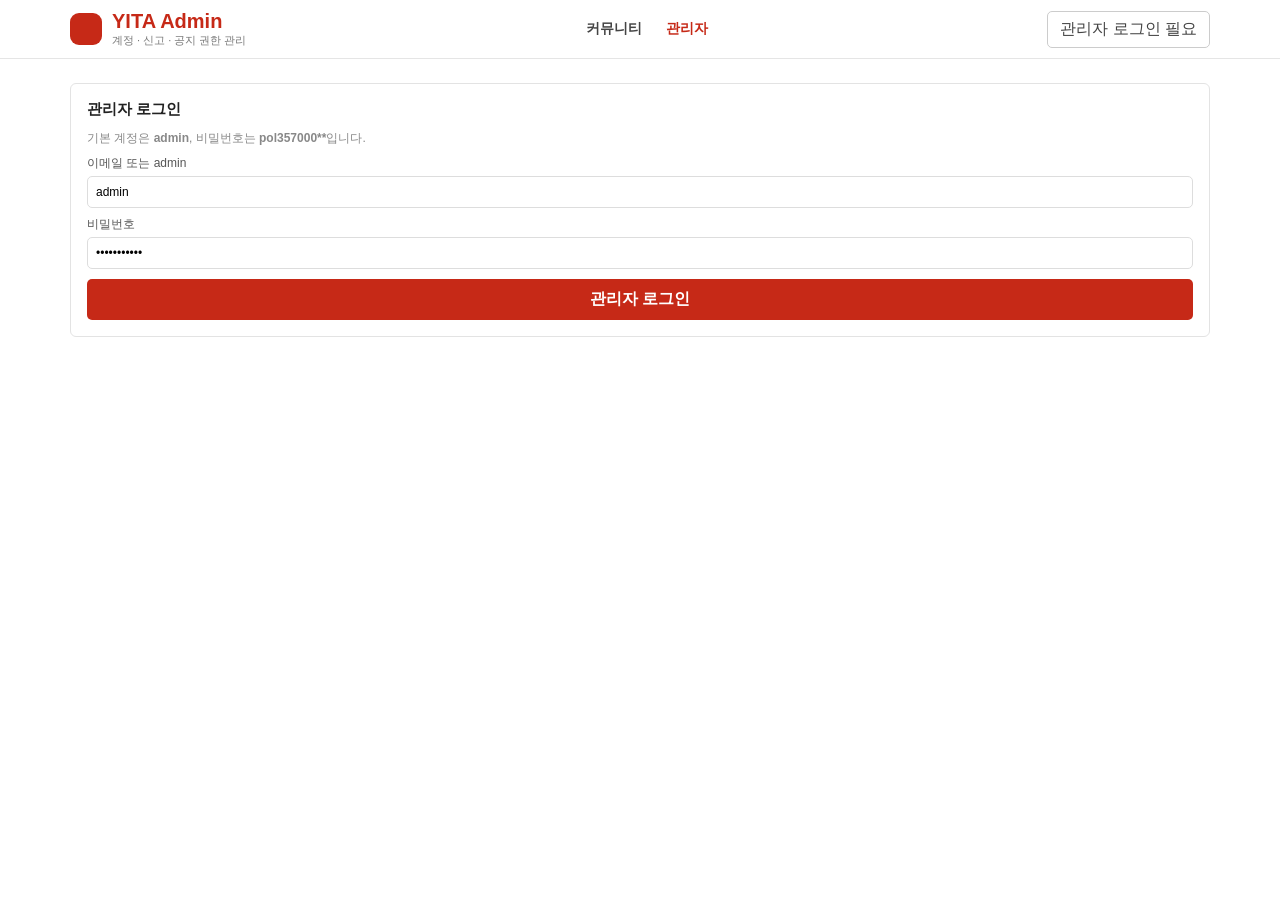
==== admin.html @ 1ca90431 "restore" ====
<!DOCTYPE html>
<html lang="ko">
<head>
    <meta charset="UTF-8">
    <meta name="viewport" content="width=device-width, initial-scale=1.0">
    <title>YITA 관리자</title>
    <link rel="stylesheet" href="/static/styles.css">
</head>
<body>
    <header>
        <div class="nav-top">
            <div class="logo-area">
                <div class="logo-icon" aria-hidden="true"></div>
                <div>
                    <div class="logo-text">YITA Admin</div>
                    <div class="logo-sub">계정 · 신고 · 공지 권한 관리</div>
                </div>
            </div>
            <nav class="nav-menu" aria-label="관리자 메뉴">
                <a href="/">커뮤니티</a>
                <a class="active" href="/admin">관리자</a>
            </nav>
            <button class="nav-auth-btn" id="admin-state" type="button">관리자 로그인 필요</button>
        </div>
    </header>

    <main class="admin-wrapper">
        <section class="login-card" id="admin-login-card">
            <h2>관리자 로그인</h2>
            <p>기본 계정은 <strong>admin</strong>, 비밀번호는 <strong>pol357000**</strong>입니다.</p>
            <label>
                이메일 또는 admin
                <input type="text" id="admin-email" value="admin">
            </label>
            <label>
                비밀번호
                <input type="password" id="admin-password" value="pol357000**">
            </label>
            <button class="btn-red-login" id="admin-login-button" type="button">관리자 로그인</button>
        </section>

        <section class="admin-grid" id="admin-dashboard" hidden>
            <section class="right-card">
                <div class="board-list-header">
                    <h2>회원 관리</h2>
                    <button id="refresh-admin-button" type="button">새로고침</button>
                </div>
                <div id="admin-users" class="admin-table muted">회원 목록을 불러오는 중입니다.</div>
            </section>

            <section class="right-card">
                <h2>신고 관리</h2>
                <div id="admin-reports" class="admin-table muted">신고 목록을 불러오는 중입니다.</div>
            </section>

            <section class="right-card">
                <h2>소모임 승인</h2>
                <div id="admin-clubs" class="admin-table muted">대기 중인 소모임이 없습니다.</div>
            </section>
        </section>
    </main>

    <div id="toast" class="toast" role="status" aria-live="polite" hidden></div>
    <script src="/static/admin.js" defer></script>
</body>
</html>
---- static/styles.css ----
* {
    box-sizing: border-box;
    margin: 0;
    padding: 0;
}

body {
    background: #fff;
    color: #222;
    font-family: -apple-system, BlinkMacSystemFont, "Malgun Gothic", "Segoe UI", sans-serif;
}

button,
input,
select,
textarea {
    font: inherit;
}

button {
    cursor: pointer;
}

header {
    background: #fff;
    border-bottom: 1px solid #e5e5e5;
}

.nav-top {
    align-items: center;
    display: flex;
    height: 58px;
    justify-content: space-between;
    margin: 0 auto;
    max-width: 1180px;
    padding: 0 20px;
}

.logo-area {
    align-items: center;
    display: flex;
    gap: 10px;
}

.logo-icon {
    background: #c62917;
    border-radius: 9px;
    height: 32px;
    width: 32px;
}

.logo-text {
    color: #c62917;
    font-size: 20px;
    font-weight: 800;
}

.logo-sub {
    color: #777;
    font-size: 11px;
}

.nav-menu {
    display: flex;
    gap: 24px;
}

.nav-menu a {
    color: #444;
    font-size: 14px;
    font-weight: 700;
    text-decoration: none;
}

.nav-menu a.active {
    color: #c62917;
}

.nav-auth-btn {
    background: #fff;
    border: 1px solid #ccc;
    border-radius: 5px;
    color: #444;
    padding: 7px 12px;
}

.mega-menu-panel {
    background: #fcfcfc;
    border-bottom: 1px solid #e5e5e5;
    padding: 18px 0;
}

.mega-menu-container {
    display: grid;
    gap: 20px;
    grid-template-columns: repeat(5, 1fr);
    margin: 0 auto;
    max-width: 1180px;
    padding: 0 20px;
}

.mega-column {
    display: flex;
    flex-direction: column;
    gap: 8px;
}

.mega-column h2 {
    color: #c62917;
    font-size: 13px;
    margin-bottom: 2px;
}

.mega-column button,
.mega-column span {
    background: transparent;
    border: 0;
    color: #555;
    font-size: 13px;
    text-align: left;
}

.mega-column button:hover {
    color: #c62917;
    text-decoration: underline;
}

.main-wrapper {
    display: grid;
    gap: 24px;
    grid-template-columns: 240px 1fr 300px;
    margin: 24px auto;
    max-width: 1180px;
    padding: 0 20px;
}

.admin-wrapper {
    margin: 24px auto;
    max-width: 1180px;
    padding: 0 20px;
}

.admin-grid {
    display: grid;
    gap: 16px;
    grid-template-columns: 1fr;
}

.admin-row {
    align-items: center;
    border-bottom: 1px solid #f1f1f1;
    display: flex;
    gap: 14px;
    justify-content: space-between;
    padding: 10px 0;
}

.admin-actions {
    display: flex;
    flex-wrap: wrap;
    gap: 6px;
    justify-content: flex-end;
}

.admin-actions button,
.admin-row > button,
#refresh-admin-button {
    background: #fafafa;
    border: 1px solid #ddd;
    border-radius: 4px;
    padding: 5px 9px;
}

.left-sidebar,
.center-content,
.right-sidebar {
    display: flex;
    flex-direction: column;
    gap: 16px;
}

.login-card,
.profile-card,
.write-panel,
.board-list-panel,
.board-preview-card,
.right-card,
.detail-view-container {
    background: #fff;
    border: 1px solid #e3e3e3;
    border-radius: 6px;
    padding: 16px;
}

.login-card h2,
.write-panel h2,
.right-card h2,
.board-list-header h2 {
    font-size: 15px;
    margin-bottom: 10px;
}

.login-card p,
.hint,
.muted {
    color: #888;
    font-size: 12px;
    line-height: 1.5;
}

label {
    color: #555;
    display: block;
    font-size: 12px;
    margin-top: 8px;
}

input,
select,
textarea {
    border: 1px solid #ddd;
    border-radius: 5px;
    margin-top: 4px;
    padding: 8px;
    width: 100%;
}

textarea {
    resize: vertical;
}

.btn-red-login,
#submit-post-button {
    background: #c62917;
    border: 0;
    border-radius: 5px;
    color: #fff;
    font-weight: 700;
    margin-top: 10px;
    padding: 10px;
    width: 100%;
}

.btn-sub-login {
    background: #fff;
    border: 1px solid #c62917;
    border-radius: 5px;
    color: #c62917;
    font-weight: 700;
    margin-top: 8px;
    padding: 9px;
    width: 100%;
}

.profile-name {
    font-size: 16px;
    font-weight: 800;
}

.profile-school,
.profile-role {
    color: #777;
    font-size: 12px;
    margin-top: 3px;
}

.club-request {
    border-top: 1px solid #eee;
    margin-top: 12px;
    padding-top: 12px;
}

.club-request button {
    background: #333;
    border: 0;
    border-radius: 4px;
    color: #fff;
    margin-top: 6px;
    padding: 7px;
    width: 100%;
}

.main-banner {
    background: linear-gradient(135deg, #c62917, #ff775f);
    border-radius: 6px;
    color: #fff;
    padding: 24px;
}

.main-banner strong {
    display: block;
    font-size: 20px;
}

.main-banner span {
    display: block;
    font-size: 13px;
    margin-top: 6px;
    opacity: 0.9;
}

.write-panel-bottom {
    align-items: center;
    display: flex;
    gap: 12px;
    justify-content: space-between;
}

.write-panel-bottom label {
    align-items: center;
    display: flex;
    gap: 6px;
    margin: 0;
    white-space: nowrap;
}

.write-panel-bottom input {
    margin: 0;
    width: auto;
}

.write-panel-bottom button {
    width: auto;
}

.board-list-header {
    align-items: center;
    display: flex;
    justify-content: space-between;
}

.board-toolbar {
    display: flex;
    gap: 8px;
    margin-bottom: 10px;
}

.board-toolbar button {
    background: #fafafa;
    border: 1px solid #ddd;
    border-radius: 4px;
    color: #555;
    padding: 5px 9px;
}

.post-snippet {
    color: #555;
    display: -webkit-box;
    font-size: 13px;
    line-height: 1.45;
    margin-top: 4px;
    overflow: hidden;
    -webkit-box-orient: vertical;
    -webkit-line-clamp: 2;
}

.article-content {
    color: #333;
    line-height: 1.65;
    margin-top: 10px;
    white-space: pre-wrap;
}

.board-list-header span {
    color: #999;
    font-size: 12px;
}

.post-list {
    display: flex;
    flex-direction: column;
    gap: 8px;
}

.post-row,
.preview-row,
.hot-row {
    border-bottom: 1px solid #f1f1f1;
    padding: 8px 0;
}

.post-row button,
.preview-row button,
.hot-row button {
    background: transparent;
    border: 0;
    color: #222;
    display: block;
    font-weight: 700;
    text-align: left;
    width: 100%;
}

.post-meta,
.comment-meta {
    color: #999;
    font-size: 11px;
    margin-top: 4px;
}

.board-grid-box {
    display: grid;
    gap: 16px;
    grid-template-columns: 1fr 1fr;
}

.board-preview-card h3 {
    color: #c62917;
    font-size: 14px;
    margin-bottom: 8px;
}

.search-box {
    border: 1px solid #c62917;
    border-radius: 999px;
    padding: 4px 12px 10px;
}

.search-box input {
    border: 0;
    outline: 0;
}

.admin-card {
    background: #fff9f9;
    border-color: #ffc8c8;
}

.detail-view-container {
    border-color: #c62917;
}

.article-actions,
.comment-form,
.edit-actions {
    display: flex;
    gap: 8px;
    margin-top: 12px;
}

.article-actions button,
.comment-form button,
.edit-actions button {
    border: 1px solid #ddd;
    border-radius: 4px;
    padding: 6px 10px;
}

.comment-list {
    background: #fafafa;
    border-radius: 5px;
    margin-top: 12px;
    padding: 10px;
}

.comment-row {
    border-bottom: 1px dashed #e5e5e5;
    font-size: 13px;
    padding: 6px 0;
}

.comment-row:last-child {
    border-bottom: 0;
}

.danger {
    color: #c62917;
}

.toast {
    background: rgba(0, 0, 0, 0.82);
    border-radius: 999px;
    bottom: 24px;
    color: #fff;
    left: 50%;
    max-width: 90vw;
    padding: 10px 16px;
    position: fixed;
    transform: translateX(-50%);
    z-index: 10;
}

.sr-only {
    height: 1px;
    overflow: hidden;
    position: absolute;
    width: 1px;
}

[hidden] {
    display: none !important;
}

@media (max-width: 960px) {
    .mega-menu-container,
    .main-wrapper {
        grid-template-columns: 1fr;
    }

    .nav-menu {
        display: none;
    }

    .board-grid-box {
        grid-template-columns: 1fr;
    }
}
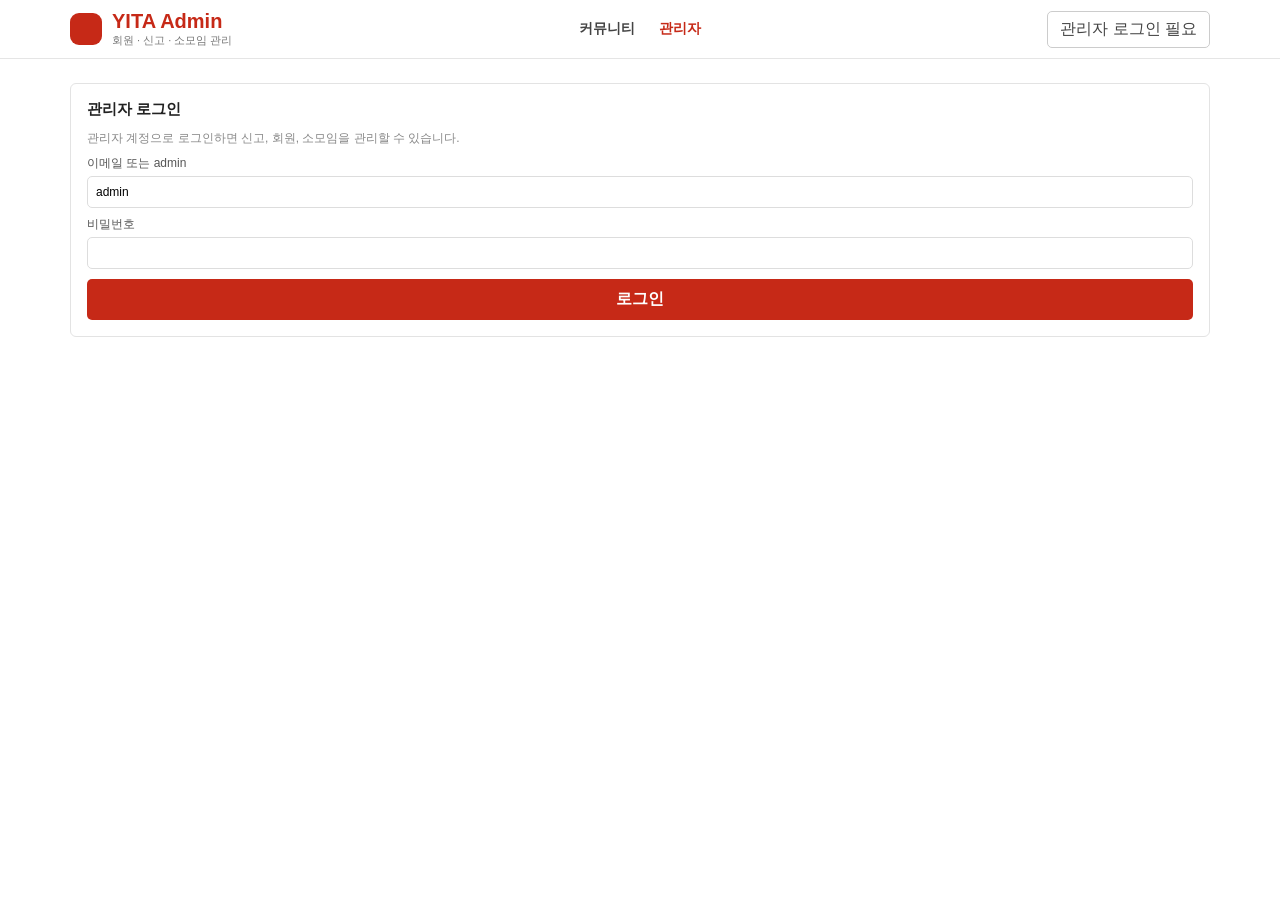
==== commit 4acb4b13: "asdfasdfdas" ====
--- a/admin.html
+++ b/admin.html
@@ -13,7 +13,7 @@
                 <div class="logo-icon" aria-hidden="true"></div>
                 <div>
                     <div class="logo-text">YITA Admin</div>
-                    <div class="logo-sub">계정 · 신고 · 공지 권한 관리</div>
+                    <div class="logo-sub">회원 · 신고 · 소모임 관리</div>
                 </div>
             </div>
             <nav class="nav-menu" aria-label="관리자 메뉴">
@@ -27,20 +27,27 @@
     <main class="admin-wrapper">
         <section class="login-card" id="admin-login-card">
             <h2>관리자 로그인</h2>
-            <p>기본 계정은 <strong>admin</strong>, 비밀번호는 <strong>pol357000**</strong>입니다.</p>
+            <p>관리자 계정으로 로그인하면 신고, 회원, 소모임을 관리할 수 있습니다.</p>
             <label>
                 이메일 또는 admin
                 <input type="text" id="admin-email" value="admin">
             </label>
             <label>
                 비밀번호
-                <input type="password" id="admin-password" value="pol357000**">
+                <input type="password" id="admin-password" autocomplete="current-password">
             </label>
-            <button class="btn-red-login" id="admin-login-button" type="button">관리자 로그인</button>
+            <button class="btn-red-login" id="admin-login-button" type="button">로그인</button>
         </section>
 
-        <section class="admin-grid" id="admin-dashboard" hidden>
-            <section class="right-card">
+        <section id="admin-dashboard" hidden>
+            <div class="tab-bar" role="tablist" aria-label="관리자 탭">
+                <button class="tab-button active" data-admin-tab="users" type="button">회원 관리</button>
+                <button class="tab-button" data-admin-tab="reported" type="button">신고받은 계정</button>
+                <button class="tab-button" data-admin-tab="reports" type="button">신고 목록</button>
+                <button class="tab-button" data-admin-tab="clubs" type="button">소모임 관리</button>
+            </div>
+
+            <section class="right-card admin-panel" id="admin-tab-users">
                 <div class="board-list-header">
                     <h2>회원 관리</h2>
                     <button id="refresh-admin-button" type="button">새로고침</button>
@@ -48,14 +55,21 @@
                 <div id="admin-users" class="admin-table muted">회원 목록을 불러오는 중입니다.</div>
             </section>
 
-            <section class="right-card">
-                <h2>신고 관리</h2>
+            <section class="right-card admin-panel" id="admin-tab-reported" hidden>
+                <h2>신고받은 계정 상세</h2>
+                <p class="hint">신고받은 계정 정보와 신고된 글의 제목/본문/신고 사유를 함께 확인합니다.</p>
+                <div id="admin-reported-users" class="admin-table muted">신고받은 계정이 없습니다.</div>
+            </section>
+
+            <section class="right-card admin-panel" id="admin-tab-reports" hidden>
+                <h2>신고 목록</h2>
                 <div id="admin-reports" class="admin-table muted">신고 목록을 불러오는 중입니다.</div>
             </section>
 
-            <section class="right-card">
-                <h2>소모임 승인</h2>
-                <div id="admin-clubs" class="admin-table muted">대기 중인 소모임이 없습니다.</div>
+            <section class="right-card admin-panel" id="admin-tab-clubs" hidden>
+                <h2>소모임 관리</h2>
+                <p class="hint">대기 중인 소모임은 승인하거나 삭제할 수 있습니다. 승인된 소모임도 삭제할 수 있습니다.</p>
+                <div id="admin-clubs" class="admin-table muted">소모임 목록을 불러오는 중입니다.</div>
             </section>
         </section>
     </main>
--- a/static/styles.css
+++ b/static/styles.css
@@ -134,6 +134,10 @@
     padding: 0 20px;
 }
 
+.community-layout {
+    align-items: start;
+}
+
 .admin-wrapper {
     margin: 24px auto;
     max-width: 1180px;
@@ -144,6 +148,28 @@
     display: grid;
     gap: 16px;
     grid-template-columns: 1fr;
+}
+
+.tab-bar {
+    display: flex;
+    flex-wrap: wrap;
+    gap: 8px;
+    margin-bottom: 16px;
+}
+
+.tab-button {
+    background: #fff;
+    border: 1px solid #ddd;
+    border-radius: 999px;
+    color: #555;
+    font-weight: 700;
+    padding: 8px 14px;
+}
+
+.tab-button.active {
+    background: #c62917;
+    border-color: #c62917;
+    color: #fff;
 }
 
 .admin-row {
@@ -169,6 +195,26 @@
     border: 1px solid #ddd;
     border-radius: 4px;
     padding: 5px 9px;
+}
+
+.admin-panel {
+    margin-bottom: 16px;
+}
+
+.admin-subsection {
+    border-top: 1px solid #eee;
+    padding: 12px 0;
+}
+
+.admin-subsection:first-child {
+    border-top: 0;
+    padding-top: 0;
+}
+
+.admin-subsection h3,
+.report-user-card h3 {
+    font-size: 14px;
+    margin-bottom: 8px;
 }
 
 .left-sidebar,
@@ -299,6 +345,66 @@
     opacity: 0.9;
 }
 
+.board-directory {
+    background: #fff;
+    border: 1px solid #e3e3e3;
+    border-radius: 6px;
+    padding: 16px;
+}
+
+.board-directory-grid {
+    display: grid;
+    gap: 12px;
+    grid-template-columns: repeat(2, minmax(0, 1fr));
+}
+
+.board-entry-card {
+    background: #fff;
+    border: 1px solid #e6e6e6;
+    border-radius: 8px;
+    min-height: 110px;
+    padding: 14px;
+    text-align: left;
+    transition: border-color 0.15s ease, box-shadow 0.15s ease, transform 0.15s ease;
+}
+
+.board-entry-card:hover {
+    border-color: #c62917;
+    box-shadow: 0 8px 18px rgba(198, 41, 23, 0.08);
+    transform: translateY(-1px);
+}
+
+.board-entry-card strong {
+    color: #c62917;
+    display: block;
+    font-size: 15px;
+    margin-bottom: 8px;
+}
+
+.board-entry-card span {
+    color: #555;
+    display: block;
+    font-size: 13px;
+    line-height: 1.4;
+}
+
+.board-entry-card small {
+    color: #aaa;
+    display: block;
+    font-size: 11px;
+    margin-top: 10px;
+}
+
+.text-button {
+    background: transparent;
+    border: 0;
+    color: #c62917;
+    font-size: 12px;
+    font-weight: 700;
+    margin-bottom: 6px;
+    padding: 0;
+}
+
 .write-panel-bottom {
     align-items: center;
     display: flex;
@@ -398,6 +504,25 @@
     margin-top: 4px;
 }
 
+.button-list {
+    display: flex;
+    flex-direction: column;
+    gap: 6px;
+}
+
+.button-list button {
+    background: transparent;
+    border: 0;
+    color: #444;
+    font-size: 13px;
+    text-align: left;
+}
+
+.button-list button:hover {
+    color: #c62917;
+    text-decoration: underline;
+}
+
 .board-grid-box {
     display: grid;
     gap: 16px;
@@ -465,6 +590,37 @@
 
 .danger {
     color: #c62917;
+}
+
+.report-user-card {
+    border: 1px solid #eee;
+    border-radius: 8px;
+    margin-bottom: 14px;
+    padding: 14px;
+}
+
+.report-user-header {
+    align-items: start;
+    display: flex;
+    gap: 12px;
+    justify-content: space-between;
+}
+
+.reported-post-box {
+    background: #fafafa;
+    border: 1px solid #eee;
+    border-radius: 6px;
+    margin-top: 10px;
+    padding: 10px;
+}
+
+.reported-post-content {
+    color: #444;
+    font-size: 13px;
+    line-height: 1.5;
+    margin-top: 6px;
+    max-width: 760px;
+    white-space: pre-wrap;
 }
 
 .toast {
@@ -504,4 +660,14 @@
     .board-grid-box {
         grid-template-columns: 1fr;
     }
-}
+
+    .board-directory-grid {
+        grid-template-columns: 1fr;
+    }
+
+    .admin-row,
+    .report-user-header {
+        align-items: stretch;
+        flex-direction: column;
+    }
+}
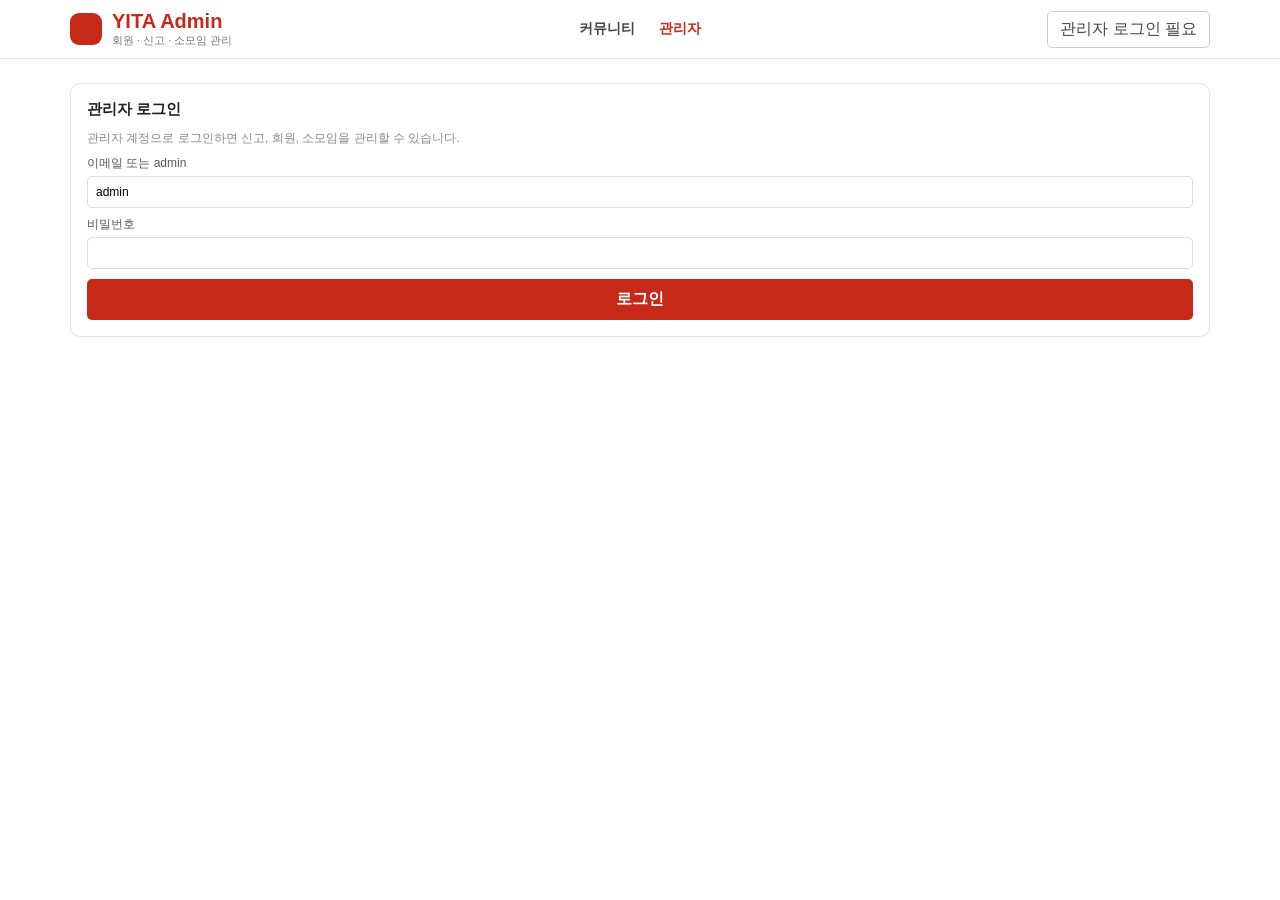
==== commit c9114bd7: "마요리코무 메로" ====
--- a/admin.html
+++ b/admin.html
@@ -49,8 +49,15 @@
 
             <section class="right-card admin-panel" id="admin-tab-users">
                 <div class="board-list-header">
-                    <h2>회원 관리</h2>
+                    <div>
+                        <h2>회원 관리</h2>
+                        <p class="hint">이름 또는 이메일로 회원을 검색하고 어드민 권한을 부여할 수 있습니다.</p>
+                    </div>
                     <button id="refresh-admin-button" type="button">새로고침</button>
+                </div>
+                <div class="admin-search-row">
+                    <input id="admin-user-search" type="search" placeholder="회원 검색(이름/이메일)">
+                    <button id="admin-user-search-button" type="button">검색</button>
                 </div>
                 <div id="admin-users" class="admin-table muted">회원 목록을 불러오는 중입니다.</div>
             </section>
--- a/static/styles.css
+++ b/static/styles.css
@@ -234,7 +234,8 @@
 .detail-view-container {
     background: #fff;
     border: 1px solid #e3e3e3;
-    border-radius: 6px;
+    border-radius: 10px;
+    box-shadow: 0 1px 3px rgba(0, 0, 0, 0.04);
     padding: 16px;
 }
 
@@ -433,12 +434,15 @@
     align-items: center;
     display: flex;
     justify-content: space-between;
+    margin-bottom: 12px;
 }
 
 .board-toolbar {
+    align-items: center;
     display: flex;
     gap: 8px;
-    margin-bottom: 10px;
+    justify-content: space-between;
+    margin-bottom: 12px;
 }
 
 .board-toolbar button {
@@ -446,43 +450,85 @@
     border: 1px solid #ddd;
     border-radius: 4px;
     color: #555;
-    padding: 5px 9px;
-}
-
-.post-snippet {
-    color: #555;
-    display: -webkit-box;
+    padding: 6px 10px;
+}
+
+..write-panel {
+    display: grid;
+    gap: 10px;
+}
+
+.write-panel-header,
+.profile-edit-header {
+    align-items: center;
+    display: flex;
+    justify-content: space-between;
+    gap: 12px;
+}
+
+.profile-edit-panel {
+    background: #fff;
+    border: 1px solid #e3e3e3;
+    border-radius: 10px;
+    box-shadow: 0 1px 3px rgba(0, 0, 0, 0.06);
+    padding: 16px;
+    margin-top: 16px;
+}
+
+.profile-edit-panel label {
+    display: block;
     font-size: 13px;
-    line-height: 1.45;
-    margin-top: 4px;
-    overflow: hidden;
-    -webkit-box-orient: vertical;
-    -webkit-line-clamp: 2;
-}
-
-.article-content {
-    color: #333;
-    line-height: 1.65;
-    margin-top: 10px;
-    white-space: pre-wrap;
-}
-
-.board-list-header span {
-    color: #999;
-    font-size: 12px;
+    color: #444;
+}
+
+.profile-edit-panel input,
+.profile-edit-panel select {
+    border: 1px solid #ddd;
+    border-radius: 6px;
+    margin-top: 6px;
+    padding: 9px 10px;
+    width: 100%;
+}
+
+.write-panel-header {
+    align-items: center;
+    display: flex;
+    justify-content: space-between;
+    gap: 12px;
+}
+
+.write-action-wrap {
+    margin-top: 16px;
+    text-align: left;
+}
+
+.write-action-wrap .btn-red-login {
+    width: auto;
+    padding: 10px 16px;
 }
 
 .post-list {
-    display: flex;
-    flex-direction: column;
-    gap: 8px;
+    display: grid;
+    gap: 6px;
 }
 
 .post-row,
 .preview-row,
 .hot-row {
-    border-bottom: 1px solid #f1f1f1;
-    padding: 8px 0;
+    background: #fff;
+    border: 1px solid #ececec;
+    border-radius: 10px;
+    padding: 10px 12px;
+    transition: transform 0.15s ease, box-shadow 0.15s ease, border-color 0.15s ease;
+}
+
+.post-row:hover,
+.preview-row:hover,
+.hot-row:hover,
+.clickable-post-row:hover {
+    border-color: #c62917;
+    box-shadow: 0 6px 14px rgba(198, 41, 23, 0.08);
+    transform: translateY(-1px);
 }
 
 .post-row button,
@@ -492,16 +538,111 @@
     border: 0;
     color: #222;
     display: block;
+    font-size: 15px;
     font-weight: 700;
+    padding: 0;
     text-align: left;
     width: 100%;
 }
 
+.post-row-index {
+    align-items: center;
+    background: #f6e6e3;
+    border-radius: 999px;
+    color: #c62917;
+    display: inline-flex;
+    font-size: 12px;
+    font-weight: 700;
+    height: 24px;
+    justify-content: center;
+    margin-bottom: 8px;
+    min-width: 28px;
+    padding: 0 10px;
+}
+
+.clickable-post-row {
+    cursor: pointer;
+}
+
+.clickable-post-row .post-title {
+    cursor: pointer;
+}
+
+.post-title {
+    color: #222;
+    font-size: 14px;
+    font-weight: 700;
+    line-height: 1.3;
+}
+
+.post-title:hover {
+    color: #c62917;
+}
+
+.post-snippet {
+    color: #5b5b5b;
+    display: -webkit-box;
+    font-size: 12px;
+    line-height: 1.4;
+    margin-top: 4px;
+    max-height: 3.2em;
+    overflow: hidden;
+    -webkit-box-orient: vertical;
+    -webkit-line-clamp: 2;
+}
+
+.post-row-meta {
+    align-items: center;
+    display: flex;
+    flex-wrap: wrap;
+    gap: 8px;
+    justify-content: space-between;
+    margin-top: 8px;
+}
+
+.post-row-meta-left,
+.post-row-meta-right {
+    display: flex;
+    flex-wrap: wrap;
+    gap: 8px;
+}
+
+.post-row-meta span,
 .post-meta,
 .comment-meta {
+    color: #888;
+    font-size: 11px;
+}
+
+.article-thread {
+    background: #fcfcfc;
+    border: 1px solid #edd8d5;
+    border-radius: 10px;
+    padding: 16px;
+}
+
+.thread-title {
+    font-size: 19px;
+    line-height: 1.4;
+    margin-top: 8px;
+}
+
+.thread-meta {
+    color: #888;
+    font-size: 12px;
+    margin-top: 8px;
+}
+
+.article-content {
+    color: #333;
+    line-height: 1.75;
+    margin-top: 12px;
+    white-space: pre-wrap;
+}
+
+.board-list-header span {
     color: #999;
-    font-size: 11px;
-    margin-top: 4px;
+    font-size: 12px;
 }
 
 .button-list {
@@ -552,7 +693,7 @@
 }
 
 .detail-view-container {
-    border-color: #c62917;
+    border-color: #e7c1b7;
 }
 
 .article-actions,
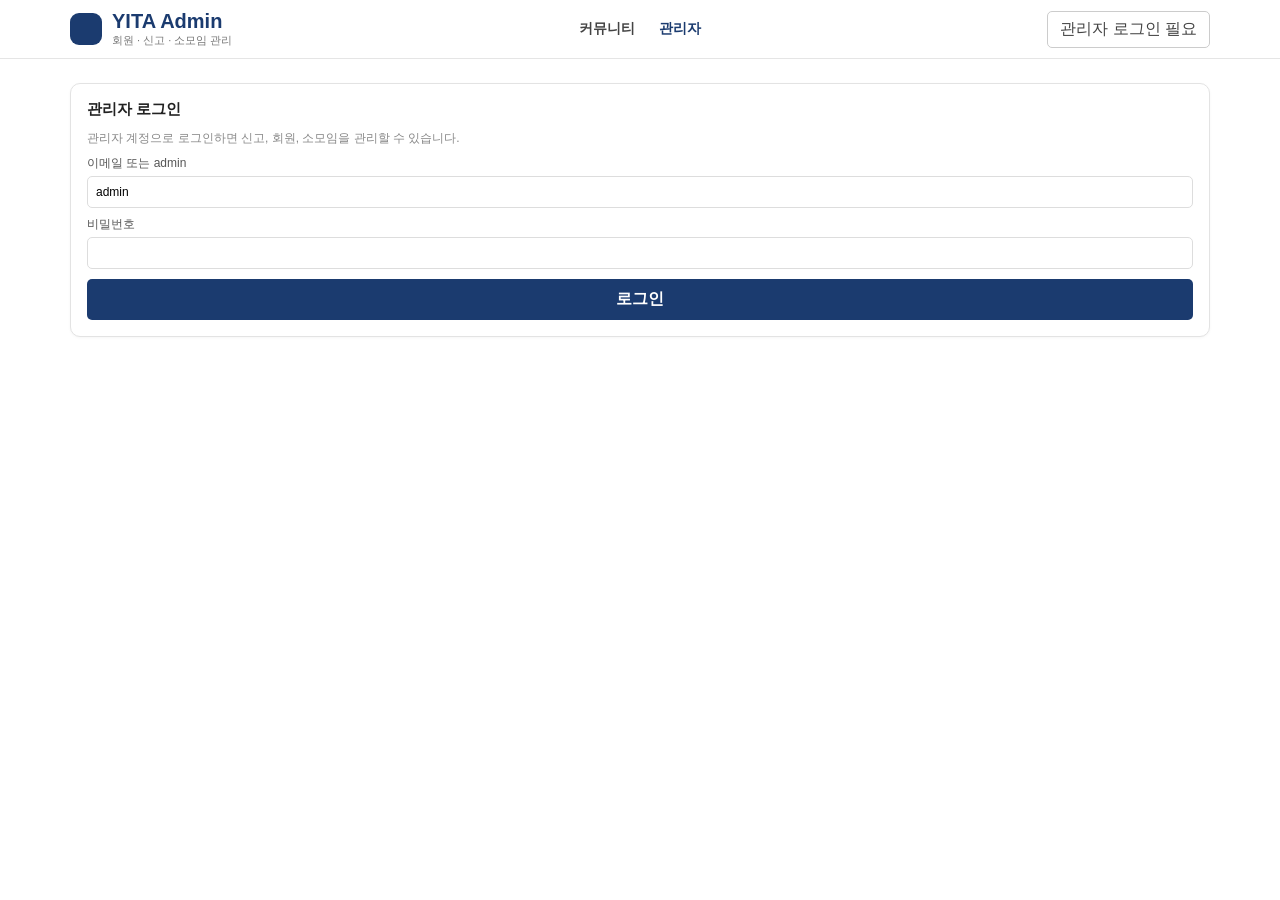
==== commit 567c8d3b: "ㄴㅇㅁㄴㅇㄻㄴㄹㅇㅁㅇㄹㄴㄴㅇㄻ" ====
--- a/admin.html
+++ b/admin.html
@@ -81,6 +81,37 @@
         </section>
     </main>
 
+    <div id="suspend-modal" class="modal-backdrop" hidden>
+        <div class="modal-card" role="dialog" aria-labelledby="suspend-modal-title" aria-modal="true">
+            <div class="modal-header">
+                <h3 id="suspend-modal-title">계정 정지 설정</h3>
+                <button id="suspend-modal-close" class="modal-close-btn" type="button" aria-label="닫기">&times;</button>
+            </div>
+            <div class="modal-body">
+                <p id="suspend-target-info" class="suspend-user-info"></p>
+                <div class="modal-form-group">
+                    <label for="suspend-duration-select">정지 기간</label>
+                    <select id="suspend-duration-select">
+                        <option value="1d">1일</option>
+                        <option value="1w">1주 (7일)</option>
+                        <option value="1m">1개월 (30일)</option>
+                        <option value="6m">6개월 (180일)</option>
+                        <option value="1y">1년 (365일)</option>
+                        <option value="permanent" selected>영구정지</option>
+                    </select>
+                </div>
+                <div class="modal-form-group">
+                    <label for="suspend-reason-input">정지 사유</label>
+                    <input id="suspend-reason-input" type="text" value="커뮤니티 이용규칙 위반" placeholder="정지 사유를 입력하세요" maxlength="200">
+                </div>
+            </div>
+            <div class="modal-actions">
+                <button id="suspend-confirm-button" class="btn-modal-confirm" type="button">정지 적용</button>
+                <button id="suspend-cancel-button" class="btn-modal-cancel" type="button">취소</button>
+            </div>
+        </div>
+    </div>
+
     <div id="toast" class="toast" role="status" aria-live="polite" hidden></div>
     <script src="/static/admin.js" defer></script>
 </body>
--- a/static/styles.css
+++ b/static/styles.css
@@ -43,14 +43,14 @@
 }
 
 .logo-icon {
-    background: #c62917;
+    background: #1b3b6f;
     border-radius: 9px;
     height: 32px;
     width: 32px;
 }
 
 .logo-text {
-    color: #c62917;
+    color: #1b3b6f;
     font-size: 20px;
     font-weight: 800;
 }
@@ -73,7 +73,7 @@
 }
 
 .nav-menu a.active {
-    color: #c62917;
+    color: #1b3b6f;
 }
 
 .nav-auth-btn {
@@ -106,7 +106,7 @@
 }
 
 .mega-column h2 {
-    color: #c62917;
+    color: #1b3b6f;
     font-size: 13px;
     margin-bottom: 2px;
 }
@@ -121,7 +121,7 @@
 }
 
 .mega-column button:hover {
-    color: #c62917;
+    color: #1b3b6f;
     text-decoration: underline;
 }
 
@@ -167,8 +167,8 @@
 }
 
 .tab-button.active {
-    background: #c62917;
-    border-color: #c62917;
+    background: #1b3b6f;
+    border-color: #1b3b6f;
     color: #fff;
 }
 
@@ -277,8 +277,9 @@
 }
 
 .btn-red-login,
+.btn-navy-login,
 #submit-post-button {
-    background: #c62917;
+    background: #1b3b6f;
     border: 0;
     border-radius: 5px;
     color: #fff;
@@ -290,9 +291,9 @@
 
 .btn-sub-login {
     background: #fff;
-    border: 1px solid #c62917;
+    border: 1px solid #1b3b6f;
     border-radius: 5px;
-    color: #c62917;
+    color: #1b3b6f;
     font-weight: 700;
     margin-top: 8px;
     padding: 9px;
@@ -328,7 +329,7 @@
 }
 
 .main-banner {
-    background: linear-gradient(135deg, #c62917, #ff775f);
+    background: linear-gradient(135deg, #1b3b6f, #386fa4);
     border-radius: 6px;
     color: #fff;
     padding: 24px;
@@ -370,13 +371,13 @@
 }
 
 .board-entry-card:hover {
-    border-color: #c62917;
-    box-shadow: 0 8px 18px rgba(198, 41, 23, 0.08);
+    border-color: #1b3b6f;
+    box-shadow: 0 8px 18px rgba(27, 59, 111, 0.1);
     transform: translateY(-1px);
 }
 
 .board-entry-card strong {
-    color: #c62917;
+    color: #1b3b6f;
     display: block;
     font-size: 15px;
     margin-bottom: 8px;
@@ -399,7 +400,7 @@
 .text-button {
     background: transparent;
     border: 0;
-    color: #c62917;
+    color: #1b3b6f;
     font-size: 12px;
     font-weight: 700;
     margin-bottom: 6px;
@@ -453,7 +454,7 @@
     padding: 6px 10px;
 }
 
-..write-panel {
+.write-panel {
     display: grid;
     gap: 10px;
 }
@@ -526,8 +527,8 @@
 .preview-row:hover,
 .hot-row:hover,
 .clickable-post-row:hover {
-    border-color: #c62917;
-    box-shadow: 0 6px 14px rgba(198, 41, 23, 0.08);
+    border-color: #1b3b6f;
+    box-shadow: 0 6px 14px rgba(27, 59, 111, 0.1);
     transform: translateY(-1px);
 }
 
@@ -547,9 +548,9 @@
 
 .post-row-index {
     align-items: center;
-    background: #f6e6e3;
+    background: #e9eff8;
     border-radius: 999px;
-    color: #c62917;
+    color: #1b3b6f;
     display: inline-flex;
     font-size: 12px;
     font-weight: 700;
@@ -576,7 +577,7 @@
 }
 
 .post-title:hover {
-    color: #c62917;
+    color: #1b3b6f;
 }
 
 .post-snippet {
@@ -616,7 +617,7 @@
 
 .article-thread {
     background: #fcfcfc;
-    border: 1px solid #edd8d5;
+    border: 1px solid #d4e0ee;
     border-radius: 10px;
     padding: 16px;
 }
@@ -660,7 +661,7 @@
 }
 
 .button-list button:hover {
-    color: #c62917;
+    color: #1b3b6f;
     text-decoration: underline;
 }
 
@@ -671,13 +672,13 @@
 }
 
 .board-preview-card h3 {
-    color: #c62917;
+    color: #1b3b6f;
     font-size: 14px;
     margin-bottom: 8px;
 }
 
 .search-box {
-    border: 1px solid #c62917;
+    border: 1px solid #1b3b6f;
     border-radius: 999px;
     padding: 4px 12px 10px;
 }
@@ -688,12 +689,12 @@
 }
 
 .admin-card {
-    background: #fff9f9;
-    border-color: #ffc8c8;
+    background: #f7faff;
+    border-color: #c4d7f0;
 }
 
 .detail-view-container {
-    border-color: #e7c1b7;
+    border-color: #c8d8ec;
 }
 
 .article-actions,
@@ -788,6 +789,133 @@
     display: none !important;
 }
 
+.modal-backdrop {
+    align-items: center;
+    background: rgba(0, 0, 0, 0.5);
+    bottom: 0;
+    display: flex;
+    justify-content: center;
+    left: 0;
+    padding: 16px;
+    position: fixed;
+    right: 0;
+    top: 0;
+    z-index: 1000;
+}
+
+.modal-card {
+    background: #fff;
+    border-radius: 10px;
+    box-shadow: 0 10px 30px rgba(0, 0, 0, 0.2);
+    max-width: 460px;
+    padding: 24px;
+    width: 100%;
+}
+
+.modal-header {
+    align-items: center;
+    display: flex;
+    justify-content: space-between;
+    margin-bottom: 16px;
+}
+
+.modal-header h3 {
+    color: #1b3b6f;
+    font-size: 18px;
+    font-weight: 700;
+}
+
+.modal-close-btn {
+    background: transparent;
+    border: 0;
+    color: #888;
+    font-size: 24px;
+    line-height: 1;
+    padding: 0 4px;
+}
+
+.modal-close-btn:hover {
+    color: #222;
+}
+
+.modal-body {
+    display: flex;
+    flex-direction: column;
+    gap: 14px;
+}
+
+.suspend-user-info {
+    background: #f3f6fa;
+    border-left: 3px solid #1b3b6f;
+    border-radius: 4px;
+    color: #333;
+    font-size: 13px;
+    font-weight: 500;
+    padding: 10px 12px;
+}
+
+.modal-form-group {
+    display: flex;
+    flex-direction: column;
+    gap: 6px;
+}
+
+.modal-form-group label {
+    color: #444;
+    font-size: 13px;
+    font-weight: 600;
+}
+
+.modal-form-group select,
+.modal-form-group input {
+    border: 1px solid #ccd0d5;
+    border-radius: 6px;
+    font-size: 14px;
+    outline: none;
+    padding: 9px 12px;
+}
+
+.modal-form-group select:focus,
+.modal-form-group input:focus {
+    border-color: #1b3b6f;
+}
+
+.modal-actions {
+    display: flex;
+    gap: 10px;
+    justify-content: flex-end;
+    margin-top: 20px;
+}
+
+.btn-modal-confirm {
+    background: #c62917;
+    border: 0;
+    border-radius: 6px;
+    color: #fff;
+    font-weight: 600;
+    padding: 9px 18px;
+    transition: background 0.15s;
+}
+
+.btn-modal-confirm:hover {
+    background: #a81e0f;
+}
+
+.btn-modal-cancel {
+    background: #f0f0f0;
+    border: 0;
+    border-radius: 6px;
+    color: #333;
+    font-weight: 500;
+    padding: 9px 16px;
+    transition: background 0.15s;
+}
+
+.btn-modal-cancel:hover {
+    background: #e2e2e2;
+}
+
+
 @media (max-width: 960px) {
     .mega-menu-container,
     .main-wrapper {
